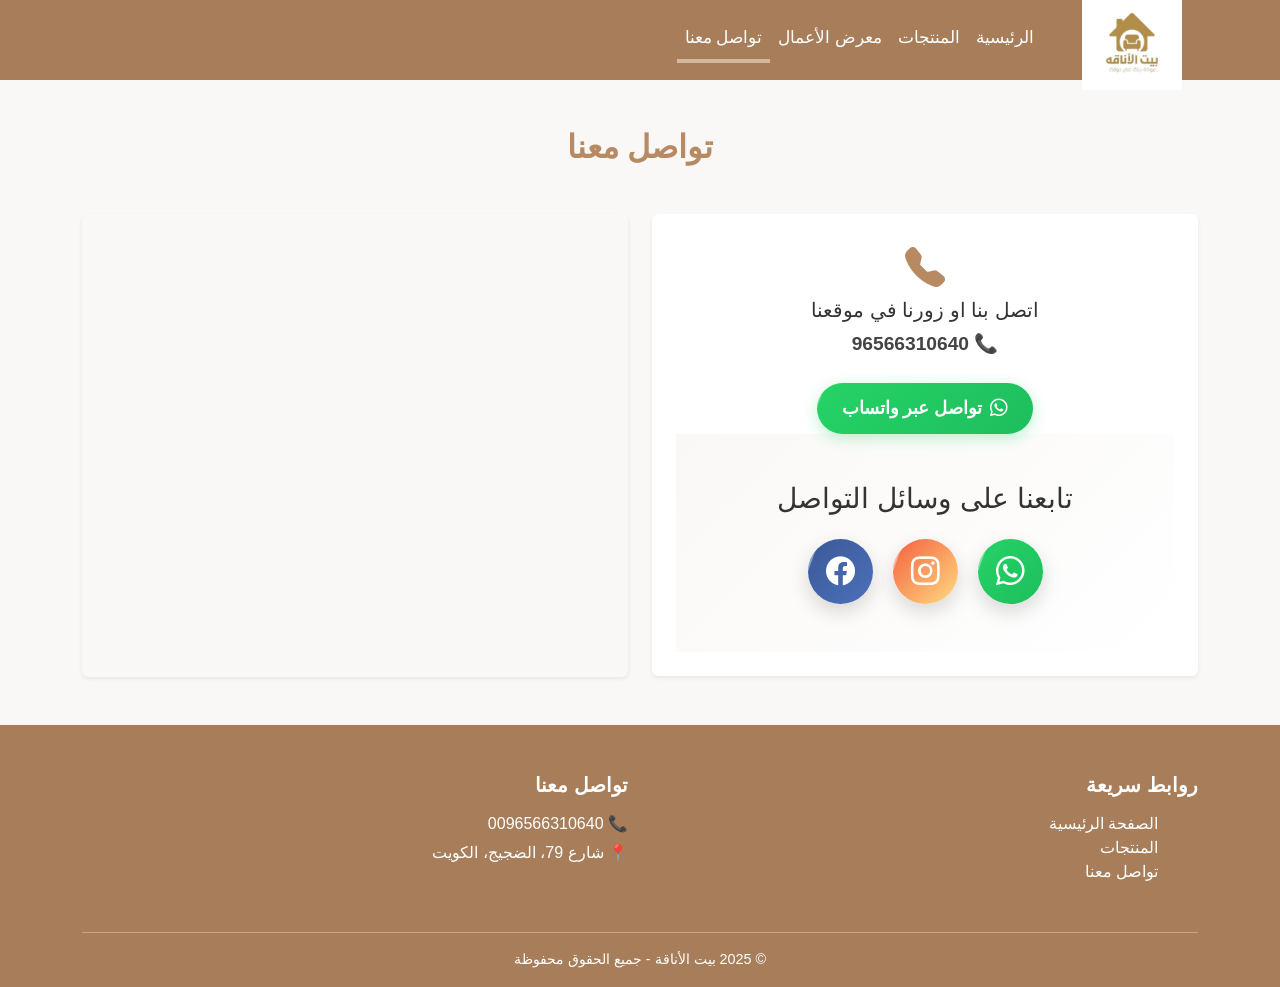
==== contact.html @ ef2dc3e5 "Add files via upload" ====
<!DOCTYPE html>
<html lang="ar" dir="rtl">
<head>
  <meta charset="UTF-8">
  <meta name="viewport" content="width=device-width, initial-scale=1.0">

  <!-- وصف الصفحة -->
  <meta name="description" content="تواصل مع بيت الأناقة للستائر في الكويت لطلب تفصيل ستائر فاخرة وخدمة تركيب وتوصيل. اتصل بنا عبر الهاتف أو واتساب لمعرفة الأسعار وتفاصيل المنتجات.">

  <!-- كلمات مفتاحية -->
  <meta name="keywords" content="تواصل ستائر الكويت, بيت الأناقة, رقم ستائر الكويت, طلب ستائر, ستائر فاخرة الكويت, Curtain Shop Kuwait, Contact Curtains Kuwait">

  <!-- Open Graph -->
  <meta property="og:title" content="تواصل معنا | بيت الأناقة للستائر في الكويت">
  <meta property="og:description" content="اتصل بنا عبر واتساب أو الهاتف لطلب أجمل الستائر الفاخرة في الكويت بخدمة تركيب وتوصيل لجميع المناطق.">
  <meta property="og:image" content="images/logo-2.jpg">
  <meta property="og:url" content="https://yourdomain.com/contact.html">
  <meta property="og:type" content="website">

  <!-- Twitter Card -->
  <meta name="twitter:card" content="summary_large_image">
  <meta name="twitter:title" content="تواصل معنا | بيت الأناقة للستائر في الكويت">
  <meta name="twitter:description" content="تواصل مع بيت الأناقة عبر الهاتف أو واتساب لطلب ستائر تفصيلية فاخرة مع خدمة تركيب وتوصيل في الكويت.">
  <meta name="twitter:image" content="images/logo-2.jpg">

  <!-- أيقونة الموقع -->
  <link rel="icon" href="images/logo-2.jpg" type="image/png">

  <!-- عنوان الصفحة -->
  <title>تواصل معنا | بيت الأناقة للستائر في الكويت</title>

  <!-- روابط CSS -->
  <link href="https://cdn.jsdelivr.net/npm/bootstrap@5.3.0/dist/css/bootstrap.min.css" rel="stylesheet">
  <link rel="stylesheet" href="https://cdn.jsdelivr.net/npm/bootstrap-icons@1.10.5/font/bootstrap-icons.css">
  <link rel="stylesheet" href="style.css">
</head>




<body>

<nav class="navbar navbar-expand-lg">
  <div class="container">
    <a class="navbar-brand text-white" href="index.html"><img src="images/logo-2.jpg" alt="Logo"></a>
    <button class="navbar-toggler" type="button" data-bs-toggle="collapse" data-bs-target="#navMenu">
      <span class="navbar-toggler-icon"></span>
    </button>
    <div class="collapse navbar-collapse" id="navMenu">
      <ul class="navbar-nav ms-auto">
        <li class="nav-item"><a class="nav-link" href="index.html">الرئيسية</a></li>
        <li class="nav-item"><a class="nav-link" href="products.html">المنتجات</a></li>
        <li class="nav-item"><a class="nav-link" href="gallery.html">معرض الأعمال</a></li>
        <li class="nav-item"><a class="nav-link current-page" href="contact.html">تواصل معنا</a></li>
      </ul>
    </div>
  </div>
</nav>

<div class="contact-section py-5">
  <div class="container">
    <h2 class="text-center mb-5 title">تواصل معنا</h2>
    <div class="row g-4">
      
      <!-- معلومات الاتصال -->
      <div class="col-md-6">
        <div class="contact-info p-4 rounded shadow-sm">
          <div class="mb-4 text-center">
            <i class="bi bi-telephone-fill contact-icon"></i>
            <h5>اتصل بنا او زورنا في موقعنا</h5>
            <p class="contact-text">📞 96566310640</p>
          </div>
          <div class="text-center">
            <a href="https://wa.me/0096566310640" class="btn-whatsapp">
              <i class="bi bi-whatsapp"></i> تواصل عبر واتساب
            </a>
          </div>
          <div class="social-section py-5">
  <div class="container text-center">
    <h3 class="mb-4">تابعنا على وسائل التواصل</h3>
    <div class="social-icons">
      <a href="https://wa.me/0096566310640" class="social-btn whatsapp" target="_blank">
        <i class="bi bi-whatsapp"></i>
      </a>
      <a href="https://www.instagram.com/bet_elanaqa?igsh=b2JjaXRhYjZ5dXFl&utm_source=qr" class="social-btn instagram" target="_blank">
        <i class="bi bi-instagram"></i>
      </a>
      <a href="https://www.facebook.com/share/1ALhvph3h6/?mibextid=wwXIfr" class="social-btn facebook" target="_blank">
        <i class="bi bi-facebook"></i>
      </a>
    </div>
  </div>
</div>
        </div>
      </div>

      <!-- الخريطة -->
      <div class="col-md-6">
        <div class="map-container rounded shadow-sm">
          <iframe 
            src="https://www.google.com/maps/embed?pb=!1m18!1m12!1m3!1d3480.623852693344!2d47.964229!3d29.264007099999993!2m3!1f0!2f0!3f0!3m2!1i1024!2i768!4f13.1!3m3!1m2!1s0x3fcf9978e2546433%3A0x9e0ce823cfe3e2a7!2z2LTYp9ix2LkgNznYjCDYp9mE2LbYrNmK2KzYjCDYp9mE2YPZiNmK2KrigI4!5e0!3m2!1sar!2seg!4v1754994835703!5m2!1sar!2seg" 
            width="100%" height="456" style="border:0;" allowfullscreen="" loading="lazy"></iframe>
        </div>
      </div>

    </div>
  </div>
</div>



<footer class="custom-footer text-white pt-5 pb-3">
  <div class="container">
    <div class="row">

      <!-- روابط سريعة -->
      <div class="col-md-6 mb-3">
        <h5 class="footer-title">روابط سريعة</h5>
        <ul class="footer-links list-unstyled">
          <li><a href="index.html">الصفحة الرئيسية</a></li>
          <li><a href="products.html">المنتجات</a></li>
          <li><a href="contact.html">تواصل معنا</a></li>
        </ul>
      </div>

      <!-- التواصل -->
      <div class="col-md-6 mb-3">
        <h5 class="footer-title">تواصل معنا</h5>
        <p class="footer-text">📞  0096566310640</p>
        <p class="footer-text">📍 شارع 79، الضجيج، الكويت</p>
      </div>

    </div>

    <hr class="footer-line bg-light">

    <!-- حقوق النشر -->
    <div class="text-center mt-3">
      <p class="mb-0 footer-copy">© 2025 بيت الأناقة - جميع الحقوق محفوظة</p>
    </div>
  </div>
</footer>


<script src="https://cdn.jsdelivr.net/npm/bootstrap@5.3.0/dist/js/bootstrap.bundle.min.js"></script>
<script src="script.js"></script>
</body>
</html>
---- style.css ----
/* خطوط وألوان خاصة بالمجال */
body {
  font-family: 'Segoe UI', Tahoma, sans-serif;
  background-color: #faf8f6;
  color: #333;
}

/* لمنع سرقة الصورة */
img {
  pointer-events: none;
  user-drag: none;
  -webkit-user-drag: none;
}


.navbar {
  background-color: #a77d5a;
}

.navbar a {
  color: white !important;
  font-weight: 500;
}

.navbar-brand {
  display: inline-block;
  max-width: 100px; /* حجم اللوجو */
  transition: transform 0.4s ease, filter 0.4s ease;
}

.navbar-brand img {
  width: 100%;
  height: auto;
  display: block;
}


/* على الموبايل */
@media (max-width: 576px) {
  .navbar-brand img {
    height: 45px;
  width: auto;      /* يحافظ على نسبة العرض للطول */
  object-fit: contain;
  background: transparent; /* للتأكد */
  padding: 2px;     /* يقلل المساحات الزايدة */
  border-radius: 6px; /* يخلي الزوايا أنعم */
  }
}

.navbar-brand:hover {
  transform: scale(1.05);
  filter: drop-shadow(0 5px 15px rgba(184, 138, 99, 0.6));
}
/* تنسيق أساسي */
.navbar-nav .nav-link {
  position: relative;
  color: white !important;
  font-weight: 500;
  font-size: 1.05rem;
  padding: 8px 15px;
  transition: color 0.3s ease;
}

/* خط متحرك تحت النص */
.navbar-nav .nav-link::after {
  content: "";
  position: absolute;
  bottom: 0;
  left: 50%;
  width: 0%;
  height: 2px;
  background: linear-gradient(90deg, #b88a63, #d4b89b);
  transition: all 0.3s ease;
  transform: translateX(-50%);
}

/* عند المرور على الرابط */
.navbar-nav .nav-link:hover {
  color: #d4b89b !important; 
}

.navbar-nav .nav-link:hover::after {
  width: 60%;
}

@media (min-width: 1024px) {
  .navbar {
    height: 80px;
  }
}


/* أنيميشن دخول الروابط */
@keyframes fadeDown {
  from {
    opacity: 0;
    transform: translateY(-10px);
  }
  to {
    opacity: 1;
    transform: translateY(0);
  }
}

.navbar-nav .nav-item {
  animation: fadeDown 0.6s ease forwards;
  opacity: 0;
}

/* تأخير زمني لكل عنصر */
.navbar-nav .nav-item:nth-child(1) { animation-delay: 0.1s; }
.navbar-nav .nav-item:nth-child(2) { animation-delay: 0.2s; }
.navbar-nav .nav-item:nth-child(3) { animation-delay: 0.3s; }


/* تصغير خفيف للقائمة العلوية للشاشات الصغيرة */
@media (max-width: 768px) {
  .navbar-brand img {
    max-height: 55px; /* الشعار أصغر قليلاً */
  }

  .navbar-nav .nav-link {
    font-size: 16px; /* تصغير بسيط للنص */
    padding: 8px 12px;
  }

  .navbar {
    padding: 8px 12px;
  }
}

/* للشاشات الأصغر من 480px (الموبايل الصغير) */
@media (max-width: 480px) {
  .navbar-brand img {
    max-height: 50px;
  }

  .navbar-nav .nav-link {
    font-size: 15px;
    padding: 7px 10px;
  }

  .navbar {
    padding: 6px 10px;
  }
}




.services-section {
  background: linear-gradient(135deg, #fdfdfd, #fafafa);
}

.section-title {
  font-size: 2.5rem;
  background: linear-gradient(45deg, #ff8c42, #a77d5a);
  -webkit-background-clip: text;
  -webkit-text-fill-color: transparent;
  animation: titleGlow 3s infinite alternate;
}

.section-subtitle {
  color: #666;
  font-size: 1.1rem;
}



:root {
  --rv-brand: #a77d5a;
  --rv-brand-dark: #8c6a45;
  --rv-soft: #fdfaf6;
  --rv-star-color: #ffb400;
}



/* قسم الطلب */
.order-section {
  background: linear-gradient(135deg, #f7f3ef, #ffffff);
  position: relative;
  overflow: hidden;
}

.order-box {
  background: #fff;
  border: 2px solid #a77d5a20;
  transition: transform 0.3s ease, box-shadow 0.3s ease;
  position: relative;
  z-index: 10;
}
.order-box:hover {
  transform: translateY(-5px);
  box-shadow: 0 10px 25px rgba(0,0,0,0.1);
}



/* قسم معرض الاعمال */
.gallery-section {
  padding: 80px 20px;
  background: #f7f5f2; /* خلفية ناعمة */
}

.gallery-box {
  background: #fff;
  border-radius: 20px;
  padding: 40px 20px;
  box-shadow: 0 6px 20px rgba(0,0,0,0.1);
  max-width: 600px;
  margin: 0 auto;
  transition: transform 0.3s ease, box-shadow 0.3s ease;
}

.gallery-box:hover {
  transform: translateY(-5px);
  box-shadow: 0 10px 25px rgba(0,0,0,0.15);
}

.icon-box {
  width: 70px;
  height: 70px;
  margin: 0 auto 20px;
  background: #a77d5a;
  color: #fff;
  display: flex;
  align-items: center;
  justify-content: center;
  font-size: 32px;
  border-radius: 50%;
  box-shadow: 0 4px 10px rgba(0,0,0,0.15);
}

.gallery-box .section-title {
  color: #4b2e1e;
  font-size: 30px;
  font-weight: bold;
  margin-bottom: 15px;
}

.gallery-box p {
  color: #555;
  font-size: 18px;
  margin-bottom: 25px;
}

.btn-gallery {
  margin-top: 20px;
  background: linear-gradient(135deg, #b88a63, #d4b89b);
  color: white;
  padding: 12px 30px;
  font-size: 1.2rem;
  font-weight: bold;
  border: none;
  border-radius: 50px;
  box-shadow: 0 8px 20px rgba(184, 138, 99, 0.3);
  transition: all 0.3s ease;
  position: relative;
  overflow: hidden;
}

.btn-gallery::before {
  content: "";
  position: absolute;
  top: 0;
  left: -100%;
  width: 100%;
  height: 100%;
  background: rgba(255,255,255,0.3);
  transform: skewX(-30deg);
  transition: 0.5s;
}

.btn-gallery:hover::before {
  left: 100%;
}

.btn-gallery:hover {
  transform: translateY(-4px) scale(1.07);
  box-shadow: 0 8px 20px rgba(0,0,0,0.25);
}






/* زر واتساب */
.btn-whatsapp {
  background-color: #25d366;
  color: #fff;
  font-weight: bold;
  border-radius: 30px;
  padding: 14px;
  transition: 0.3s;
}
.btn-whatsapp:hover {
  background-color: #1ebe5d;
  transform: scale(1.05);
}

/* أنيميشن النصوص */
.fade-in {
  opacity: 0;
  transform: translateY(20px);
  animation: fadeIn 1s forwards;
}
.fade-in-delay {
  opacity: 0;
  transform: translateY(20px);
  animation: fadeIn 1s forwards 0.5s;
}
.fade-up {
  opacity: 0;
  transform: translateY(30px);
  animation: fadeIn 1s forwards 1s;
}
@keyframes fadeIn {
  to {
    opacity: 1;
    transform: translateY(0);
  }
}

/* عناصر الخلفية الديكورية */
.floating-bg {
  position: absolute;
  width: 200px;
  height: 200px;
  background: radial-gradient(circle, #a77d5a40, transparent);
  border-radius: 50%;
  top: 20%;
  left: -100px;
  animation: float 12s infinite linear;
  z-index: 1;
}
.floating-bg.delay1 {
  width: 300px;
  height: 300px;
  top: 60%;
  left: 80%;
  animation-duration: 18s;
}
.floating-bg.delay2 {
  width: 250px;
  height: 250px;
  top: -50px;
  left: 50%;
  animation-duration: 20s;
}

@keyframes float {
  0% { transform: translateY(0) rotate(0deg); }
  50% { transform: translateY(-40px) rotate(180deg); }
  100% { transform: translateY(0) rotate(360deg); }
}






/* خلفية القسم */
.rv-section {
  background: radial-gradient(1600px 500px at 50% -20%, #fff, #f5e1b8);
}

/* العناوين */
.rv-title {
  font-weight: 800;
  letter-spacing: 0.5px;
  color: var(--rv-brand);
}
.rv-subtitle {
  color: #6c6c6c;
}

/* الصندوق */
.rv-box {
  background: linear-gradient(180deg, #ffffff, #fff9f3);
  border: 1px solid #f0e4d9;
  border-radius: 18px;
  box-shadow: 0 10px 30px rgba(0, 0, 0, 0.07);
  max-width: 720px;
  margin: 0 auto;
}

/* النجوم */
.rv-stars {
  color: var(--rv-star-color);
  font-size: 1.3rem;
  margin-bottom: 0.5rem;
  letter-spacing: 1px;
}

/* النصوص */
.rv-text {
  color: #2f2f2f;
  font-style: italic;
  margin: 0;
}
.rv-author {
  display: block;
  margin-top: 0.6rem;
  font-weight: 700;
  color: var(--rv-brand);
}

/* أزرار الأسهم */
.rv-control {
  width: 46px;
  height: 46px;
  top: 50%;
  transform: translateY(-50%);
  background: var(--rv-brand);
  border-radius: 50%;
  opacity: 0.95;
  transition: background 0.2s ease;
}
.rv-control:hover {
  background: var(--rv-brand-dark);
  opacity: 1;
}
.rv-control .carousel-control-prev-icon,
.rv-control .carousel-control-next-icon {
  filter: invert(1);
}

/* النقاط */
.carousel-indicators [data-bs-target] {
  background-color: var(--rv-brand);
  width: 10px;
  height: 10px;
  border-radius: 50%;
}

/* زر الحذف */
.rv-del {
  position: absolute;
  top: 12px;
  inset-inline-start: 12px;
  background: rgba(0, 0, 0, 0.05);
  color: #b02a37;
  border: none;
  width: 38px;
  height: 38px;
  border-radius: 50%;
  display: flex;
  align-items: center;
  justify-content: center;
  cursor: pointer;
  transition: background 0.2s ease, transform 0.15s ease;
}
.rv-del:hover {
  background: rgba(176, 42, 55, 0.15);
  transform: scale(1.05);
}

/* النصوص داخل الكاروسيل */
#reviews-section p {
  font-size: 1.1rem;
}
.carousel-item {
  transition: transform 1s ease, opacity 1s ease;
}

/* أسهم مخصصة */
.custom-arrow {
  filter: invert(70%);
  transition: 0.3s;
}
.custom-arrow:hover {
  filter: invert(30%);
  transform: scale(1.2);
}

/* استجابة */
@media (max-width: 576px) {
  .rv-box {
    border-radius: 14px;
  }
}




.trust-title {
  font-weight: 800;
  color: #a77d5a;
  font-size: 2.2rem;
  letter-spacing: 0.5px;
  animation: fadeInDown 1s ease forwards;
}

/* صناديق الأرقام */
.trust-box {
  background: white;
  border-radius: 16px;
  padding: 25px 15px;
  box-shadow: 0 8px 25px rgba(0,0,0,0.06);
  transition: transform 0.3s ease, box-shadow 0.3s ease;
  animation: fadeInUp 1s ease forwards;
}
.trust-box:hover {
  transform: translateY(-6px);
  box-shadow: 0 12px 35px rgba(0,0,0,0.12);
}

/* الأرقام */
.trust-number {
  font-size: 2.5rem;
  font-weight: bold;
  color: #a77d5a;
  margin-bottom: 5px;
  animation: scaleIn 0.8s ease forwards;
}

/* النص أسفل الرقم */
.trust-label {
  font-size: 1.05rem;
  color: #666;
  margin: 0;
}

/* حركات */
@keyframes fadeInDown {
  from {opacity: 0; transform: translateY(-20px);}
  to {opacity: 1; transform: translateY(0);}
}
@keyframes fadeInUp {
  from {opacity: 0; transform: translateY(20px);}
  to {opacity: 1; transform: translateY(0);}
}
@keyframes scaleIn {
  from {transform: scale(0.5); opacity: 0;}
  to {transform: scale(1); opacity: 1;}
}





.service-card {
  background: white;
  border-radius: 20px;
  padding: 30px;
  box-shadow: 0 8px 20px rgba(0,0,0,0.05);
  transition: transform 0.4s ease, box-shadow 0.4s ease, background 0.4s ease;
  position: relative;
  overflow: hidden;
}

.service-card:hover {
  transform: translateY(-10px) scale(1.05);
  box-shadow: 0 15px 40px rgba(0,0,0,0.15);
  background: linear-gradient(135deg, #fff7f0, #ffffff);
}

.icon-circle {
  width: 80px;
  height: 80px;
  background: linear-gradient(135deg, #ff8c42, #a77d5a);
  color: white;
  font-size: 2rem;
  border-radius: 50%;
  display: flex;
  align-items: center;
  justify-content: center;
  margin: auto;
  box-shadow: 0 5px 15px rgba(255,94,0,0.3);
  transition: transform 0.5s ease, box-shadow 0.5s ease;
}

.service-card:hover .icon-circle {
  transform: rotateY(360deg) scale(1.1);
  box-shadow: 0 8px 20px rgba(255,94,0,0.4);
}

.service-title {
  margin-top: 15px;
  font-size: 1.3rem;
  font-weight: bold;
  color: #333;
  transition: color 0.3s ease;
}

.service-card:hover .service-title {
  color: #ff5e00;
}

@keyframes fadeUp {
  from { opacity: 0; transform: translateY(30px); }
  to { opacity: 1; transform: translateY(0); }
}

@keyframes titleGlow {
  0% { text-shadow: 0 0 5px rgba(255,140,66,0.5); }
  100% { text-shadow: 0 0 20px rgba(255,94,0,0.9); }
}

.fade-up {
  animation: fadeUp 1s ease forwards;
}



/* قسم التواصل الاجتماعي */
.social-section {
  background: linear-gradient(135deg, #faf8f6, #fff);
}

.title {
  color: #b88a63;
  font-weight: bold;
  font-size: 2rem;
  margin-bottom: 30px;
}

.social-icons {
  display: flex;
  justify-content: center;
  gap: 20px;
  flex-wrap: wrap;
}

/* شكل الأزرار */
.social-btn {
  width: 65px;
  height: 65px;
  display: flex;
  align-items: center;
  justify-content: center;
  border-radius: 50%;
  font-size: 1.8rem;
  color: white;
  position: relative;
  overflow: hidden;
  transition: transform 0.4s ease, box-shadow 0.4s ease;
  box-shadow: 0 8px 20px rgba(0,0,0,0.15);
}

/* تأثير اللمعان */
.social-btn::before {
  content: "";
  position: absolute;
  top: 0;
  left: -100%;
  width: 100%;
  height: 100%;
  background: rgba(255,255,255,0.4);
  transform: skewX(-20deg);
}

.social-btn:hover::before {
  animation: shine 0.7s ease;
}

@keyframes shine {
  to { left: 100%; }
}

/* حركة 3D */
.social-btn:hover {
  transform: rotateY(15deg) rotateX(5deg) scale(1.1);
  box-shadow: 0 10px 25px rgba(0,0,0,0.25);
}

/* ألوان حسب المنصة */
.social-btn.whatsapp { background: linear-gradient(135deg, #25D366, #1ebe5d); }
.social-btn.instagram { background: linear-gradient(135deg, #F56040, #FFDC80); }
.social-btn.facebook { background: linear-gradient(135deg, #3b5998, #4c70ba); }
.social-btn.twitter { background: linear-gradient(135deg, #1DA1F2, #0d8ddb); }




.current-page {
    color: #d4b89b !important;
    border-bottom: #d4b89b 4px solid;
    font-weight: bold;
    position: relative;
}

/* لجعل اللوجو متناسق مع الموبايل */
@media (max-width: 768px) {
  .navbar-brand {
    max-width: 150px;
  }
}

.hero {
  height: 90vh;
  display: flex;
  align-items: center;
  justify-content: center;
  background: url('images/background.png') no-repeat center center/cover;
  color: white;
  text-shadow: 1px 1px 5px rgba(0,0,0,0.7);
}

.hero h1 {
  font-size: 3rem;
  animation: fadeInDown 1.5s ease;
}

.hero .btn-products {
  margin-top: 20px;
  background: linear-gradient(135deg, #b88a63, #d4b89b);
  color: white;
  padding: 12px 30px;
  font-size: 1.2rem;
  font-weight: bold;
  border: none;
  border-radius: 50px;
  box-shadow: 0 8px 20px rgba(184, 138, 99, 0.3);
  transition: all 0.3s ease;
  position: relative;
  overflow: hidden;
}

.btn-products::before {
  content: "";
  position: absolute;
  top: 0;
  left: -100%;
  width: 100%;
  height: 100%;
  background: rgba(255, 255, 255, 0.4);
  transform: skewX(-20deg);
}

.btn-products:hover {
  transform: translateY(-3px) scale(1.03);
  box-shadow: 0 12px 25px rgba(184, 138, 99, 0.5);
}

.btn-products:hover::before {
  animation: shine 0.7s ease;
}

@keyframes shine {
  to {
    left: 100%;
  }
}



/* صفحة المنتجات */
.discount-badge {
  position: absolute;
  top: 15px;
  right: -15px;
  background: linear-gradient(135deg, #ff4d4d, #ff1a1a);
  color: white;
  font-size: 0.9rem;
  font-weight: bold;
  padding: 5px 15px;
  border-radius: 50px;
  box-shadow: 0 4px 10px rgba(0,0,0,0.2);
  transform: rotate(10deg);
  animation: swing 2s infinite ease-in-out;
}

/* أنيميشن 3D */
@keyframes swing {
  0%   { transform: rotateY(0deg) rotate(10deg); }
  25%  { transform: rotateY(15deg) rotate(10deg); }
  50%  { transform: rotateY(0deg) rotate(10deg); }
  75%  { transform: rotateY(-15deg) rotate(10deg); }
  100% { transform: rotateY(0deg) rotate(10deg); }
}

.btn-products {
  display: inline-block;
  padding: 14px 40px;
  font-size: 1.2rem;
  font-weight: bold;
  color: #fff;
  background: linear-gradient(135deg, #a77d5a, #c9a17b);
  border: none;
  border-radius: 50px;
  margin: 0 10px;
  cursor: pointer;
  position: relative;
  overflow: hidden;
  box-shadow: 0 4px 15px rgba(0,0,0,0.15);
  transition: all 0.3s ease;
}

.btn-products::before {
  content: "";
  position: absolute;
  top: 0;
  left: -100%;
  width: 100%;
  height: 100%;
  background: rgba(255, 255, 255, 0.3);
  transform: skewX(-20deg);
}

.btn-products:hover::before {
  animation: shine 0.7s forwards;
}

@keyframes shine {
  100% {
    left: 200%;
  }
}

.btn-products:hover {
  transform: translateY(-4px) scale(1.05);
  box-shadow: 0 8px 25px rgba(0,0,0,0.25);
}

.btn-products:active {
  transform: scale(0.95);
}

.btn-products.active-btn {
  background: linear-gradient(135deg, #8c6248, #a77d5a);
  box-shadow: 0 6px 20px rgba(0,0,0,0.3);
}


.btn-whatsapp {
  position: relative;
  display: inline-flex;
  align-items: center;
  gap: 8px;
  background: linear-gradient(135deg, #25D366, #1ebe5d);
  color: white;
  padding: 12px 25px;
  font-size: 1.1rem;
  font-weight: bold;
  border: none;
  border-radius: 50px;
  text-decoration: none;
  box-shadow: 0 4px 15px rgba(37, 211, 102, 0.3);
  overflow: hidden;
  transition: transform 0.3s ease, box-shadow 0.3s ease;
}

.btn-whatsapp::before {
  content: "";
  position: absolute;
  top: 0;
  left: -100%;
  width: 100%;
  height: 100%;
  background: rgba(255, 255, 255, 0.3);
  transform: skewX(-20deg);
}

.btn-whatsapp:hover {
  transform: translateY(-3px) scale(1.03);
  box-shadow: 0 8px 20px rgba(37, 211, 102, 0.5);
}

.btn-whatsapp:hover::before {
  animation: shine 0.7s ease;
}

@keyframes shine {
  to {
    left: 100%;
  }
}

/* أيقونة واتساب */
.btn-whatsapp svg {
  width: 20px;
  height: 20px;
  fill: white;
  transition: transform 0.3s ease;
}

.btn-whatsapp:hover svg {
  transform: rotate(10deg) scale(1.1);
}

.price {
  font-size: 1.2rem;
  font-weight: bold;
  color: #b88a63; 
  margin-bottom: 10px;
}


/* أنيميشنات */
@keyframes fadeInDown {
  from { opacity: 0; transform: translateY(-20px); }
  to { opacity: 1; transform: translateY(0); }
}

/* شكل البطاقات */
.product-card {
  background-color: #fff;
  border-radius: 15px;
  overflow: hidden;
  border: none;
  box-shadow: 0 4px 15px rgba(0,0,0,0.05);
  transition: transform 0.3s ease, box-shadow 0.3s ease;
  display: flex;
  flex-direction: column;
  height: 100%;
}

/* صورة المنتج */
.product-card img {
  height: 250px;
  object-fit: cover;
  transition: transform 0.4s ease;
}

/* نص البطاقة */
.product-card .card-body {
  flex: 1;
  display: flex;
  flex-direction: column;
  justify-content: space-between;
  padding: 15px;
}

/* التأثير عند المرور */
.product-card:hover {
  transform: translateY(-5px);
  box-shadow: 0 8px 25px rgba(0,0,0,0.15);
}

.product-card:hover img {
  transform: scale(1.05);
}

/* زر الطلب */
.product-card .btn-whatsapp {
  margin-top: auto;
  align-self: flex-start;
}

/* أنيميشن دخول */
@keyframes fadeUp {
  from {
    opacity: 0;
    transform: translateY(20px);
  }
  to {
    opacity: 1;
    transform: translateY(0);
  }
}

.product-card {
  animation: fadeUp 0.6s ease forwards;
  opacity: 0;
}

/* جعل جميع الكروت بنفس الطول في الصف */
.row.equal-height > [class*='col-'] {
  display: flex;
}

.card-video {
  width: 100%;
  height: 250px; /* نفس حجم الصور */
  object-fit: cover;
  border-radius: 8px 8px 0 0;
  display: block;
}






/* صفحة معرض الاعمال*/
.gallery-img {
  width: 100%;
  height: 220px;
  object-fit: cover;
  border-radius: 10px;
  transition: transform 0.3s ease, box-shadow 0.3s ease;
}

.gallery-img:hover {
  transform: scale(1.05);
  box-shadow: 0 4px 15px rgba(0,0,0,0.2);
}






/* صفحة تواصل معنا */
.contact-section {
  background: #faf8f6;
}

.contact-info {
  background: white;
  border: none;
  text-align: center;
  animation: fadeUp 0.8s ease;
}

.contact-icon {
  font-size: 2.5rem;
  color: #b88a63;
  margin-bottom: 10px;
}

.contact-text {
  font-size: 1.2rem;
  font-weight: bold;
  color: #444;
}

.map-container iframe {
  border-radius: 15px;
}

@keyframes fadeUp {
  from {
    opacity: 0;
    transform: translateY(20px);
  }
  to {
    opacity: 1;
    transform: translateY(0);
  }
}
.contact-info {
  background: white;
  border: none;
  text-align: center;
  animation: fadeUp 0.8s ease;
  perspective: 1000px;
  transition: transform 0.4s ease, box-shadow 0.4s ease;
}

.contact-info:hover {
  transform: rotateX(5deg) rotateY(-5deg) translateY(-5px);
  box-shadow: 0 10px 30px rgba(0,0,0,0.15);
}
.contact-icon {
  font-size: 2.5rem;
  color: #b88a63;
  margin-bottom: 10px;
  transition: transform 0.4s ease;
}

.contact-info:hover .contact-icon {
  transform: rotateY(20deg) rotateX(10deg) scale(1.1);
}
.map-container {
  overflow: hidden;
  border-radius: 15px;
}

.map-container iframe {
  transition: transform 0.5s ease;
}

.map-container:hover iframe {
  transform: scale(1.05);
}



/* قسم الفوتر */
.custom-footer {
  background-color: #a77d5a;
}

.custom-footer .footer-title {
  font-weight: bold;
  margin-bottom: 15px;
}

.custom-footer .footer-links a {
  color: #fff;
  text-decoration: none;
  transition: color 0.3s ease;
}

.custom-footer .footer-links a:hover {
  color: #ffebcd;
}

.footer-social a {
  display: inline-flex;
  align-items: center;
  justify-content: center;
  width: 40px;
  height: 40px;
  background: white;
  color: #a77d5a;
  border-radius: 50%;
  margin: 0 5px;
  font-size: 1.2rem;
  transition: transform 0.3s ease, background 0.3s ease;
}

.footer-social a:hover {
  background: #ffebcd;
  transform: scale(1.1);
}

.footer-line {
  opacity: 0.3;
}

.footer-text {
  margin-bottom: 5px;
}

.footer-copy {
  font-size: 0.9rem;
}
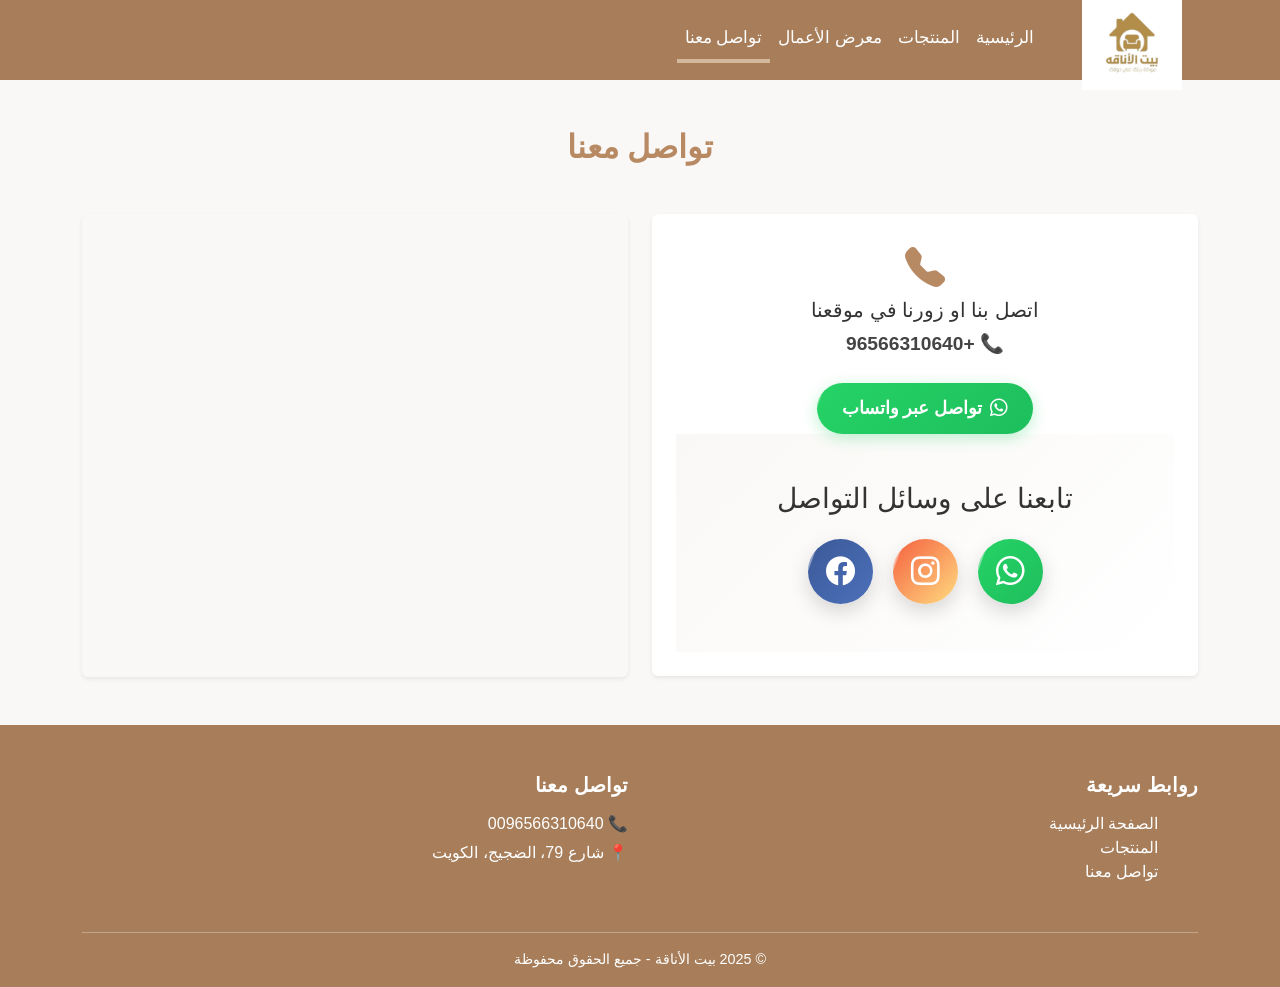
==== commit eb3ddf18: "Update contact.html" ====
--- a/contact.html
+++ b/contact.html
@@ -57,6 +57,8 @@
   </div>
 </nav>
 
+
+
 <div class="contact-section py-5">
   <div class="container">
     <h2 class="text-center mb-5 title">تواصل معنا</h2>
@@ -68,10 +70,10 @@
           <div class="mb-4 text-center">
             <i class="bi bi-telephone-fill contact-icon"></i>
             <h5>اتصل بنا او زورنا في موقعنا</h5>
-            <p class="contact-text">📞 96566310640</p>
+            <p class="contact-text">📞 +96566310640</p>
           </div>
           <div class="text-center">
-            <a href="https://wa.me/0096566310640" class="btn-whatsapp">
+            <a href="https://wa.me/96566310640" class="btn-whatsapp">
               <i class="bi bi-whatsapp"></i> تواصل عبر واتساب
             </a>
           </div>
@@ -79,7 +81,7 @@
   <div class="container text-center">
     <h3 class="mb-4">تابعنا على وسائل التواصل</h3>
     <div class="social-icons">
-      <a href="https://wa.me/0096566310640" class="social-btn whatsapp" target="_blank">
+      <a href="https://wa.me/96566310640" class="social-btn whatsapp" target="_blank">
         <i class="bi bi-whatsapp"></i>
       </a>
       <a href="https://www.instagram.com/bet_elanaqa?igsh=b2JjaXRhYjZ5dXFl&utm_source=qr" class="social-btn instagram" target="_blank">
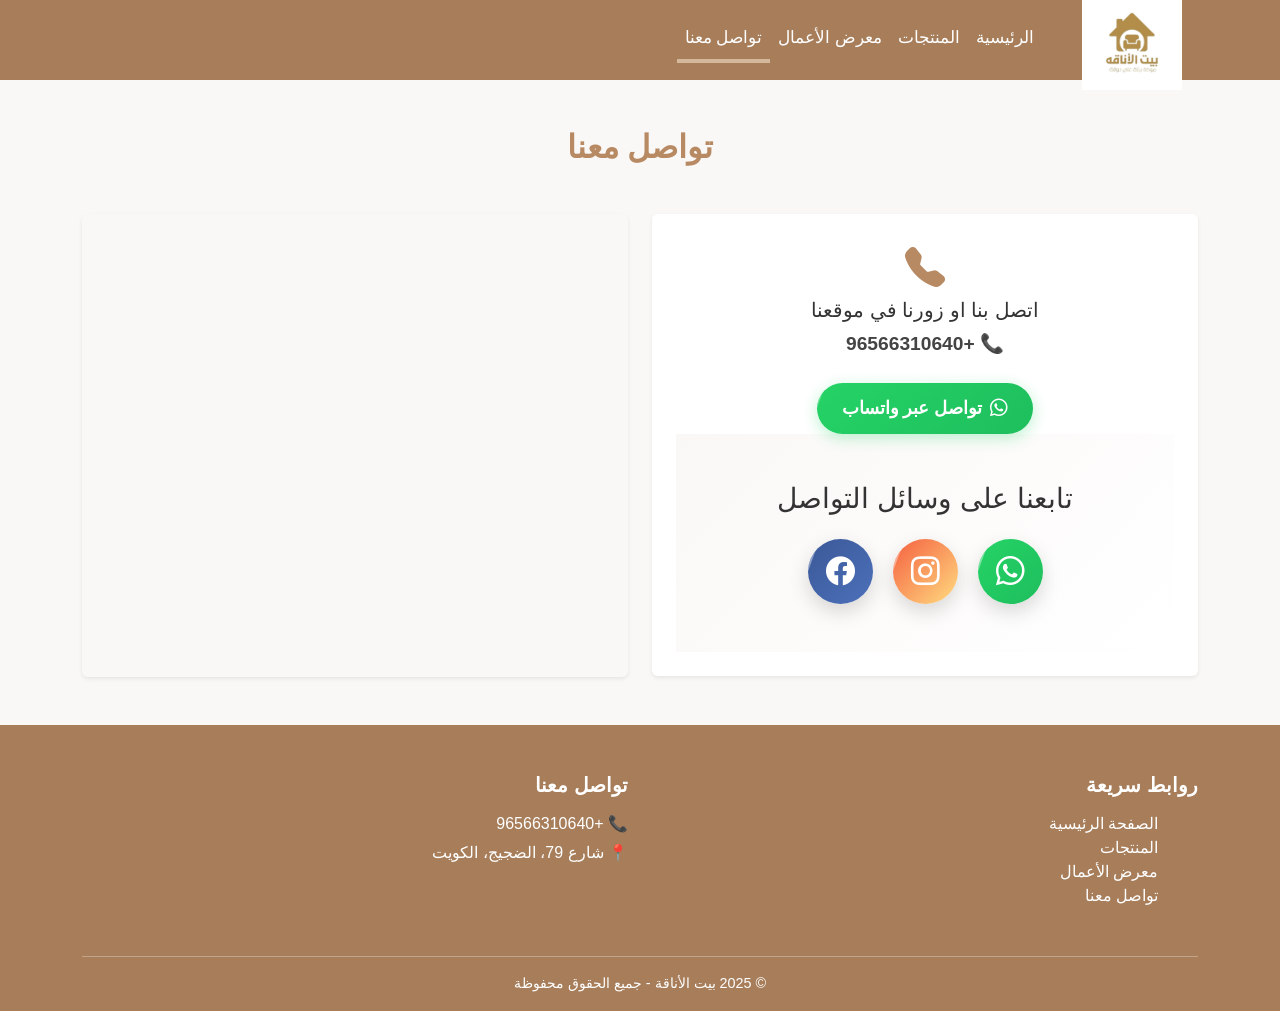
==== commit 1805caef: "Update contact.html" ====
--- a/contact.html
+++ b/contact.html
@@ -121,6 +121,7 @@
         <ul class="footer-links list-unstyled">
           <li><a href="index.html">الصفحة الرئيسية</a></li>
           <li><a href="products.html">المنتجات</a></li>
+          <li><a href="gallery.html">معرض الأعمال</a></li>
           <li><a href="contact.html">تواصل معنا</a></li>
         </ul>
       </div>
@@ -128,7 +129,7 @@
       <!-- التواصل -->
       <div class="col-md-6 mb-3">
         <h5 class="footer-title">تواصل معنا</h5>
-        <p class="footer-text">📞  0096566310640</p>
+        <p class="footer-text">📞  +96566310640</p>
         <p class="footer-text">📍 شارع 79، الضجيج، الكويت</p>
       </div>
 
@@ -148,3 +149,4 @@
 <script src="script.js"></script>
 </body>
 </html>
+
